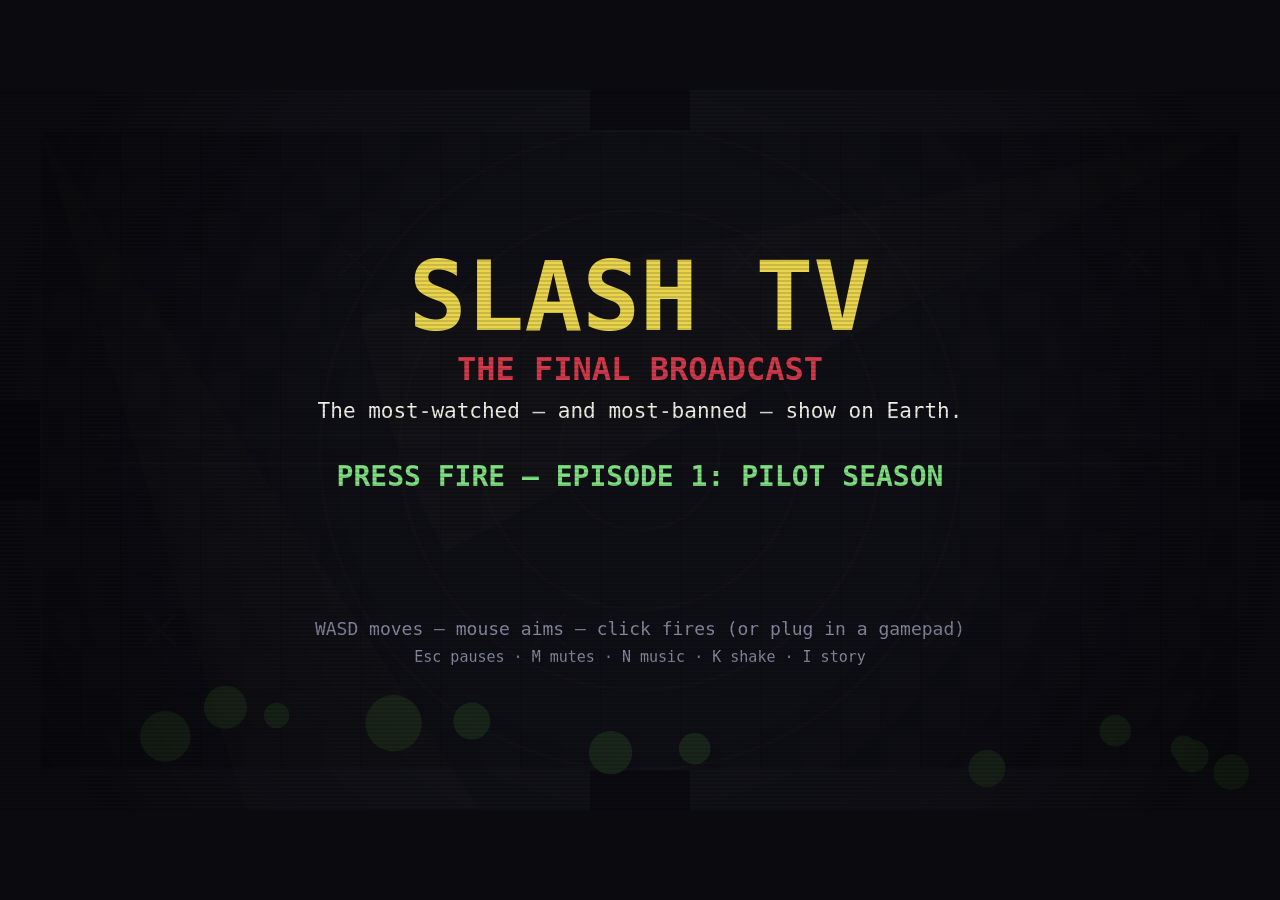
==== index.html @ cd63058e "feat: SLASH TV rename, story intro, staggering hordes, room set dressing, Firefox sticks (v0.4) - Re" ====
<!DOCTYPE html>
<html lang="en">
<head>
<meta charset="utf-8">
<meta name="viewport" content="width=device-width, initial-scale=1, maximum-scale=1, user-scalable=no">
<title>SLASH TV: The Final Broadcast</title>
<link rel="icon" type="image/png" href="icon.png">
<link rel="apple-touch-icon" href="icon.png">
<meta property="og:title" content="SLASH TV: The Final Broadcast">
<meta property="og:description" content="The most-watched — and most-banned — show on Earth. A Smash TV-style twin-stick shooter. Free in your browser — gamepad, keyboard, or touch.">
<meta property="og:image" content="https://adhogger.github.io/dead-set/preview.png">
<meta property="og:url" content="https://adhogger.github.io/dead-set/">
<meta property="og:type" content="website">
<meta name="twitter:card" content="summary_large_image">
<meta name="description" content="A Smash TV-style zombie game-show twin-stick shooter. Free in your browser.">
<link rel="stylesheet" href="style.css">
</head>
<body>
<canvas id="game" width="1280" height="720"></canvas>
<script src="js/util.js"></script>
<script src="js/input.js"></script>
<script src="js/audio.js"></script>
<script src="js/effects.js"></script>
<script src="js/bullets.js"></script>
<script src="js/enemies.js"></script>
<script src="js/player.js"></script>
<script src="js/rooms.js"></script>
<script src="js/combat.js"></script>
<script src="js/boss.js"></script>
<script src="js/powerups.js"></script>
<script src="js/main.js"></script>
</body>
</html>
---- style.css ----
* { margin: 0; padding: 0; }
html, body { height: 100%; background: #0a0a0f; overflow: hidden; overscroll-behavior: none; }
body { display: flex; align-items: center; justify-content: center; }
canvas { background: #14141c; image-rendering: auto; touch-action: none;
         -webkit-user-select: none; user-select: none; }
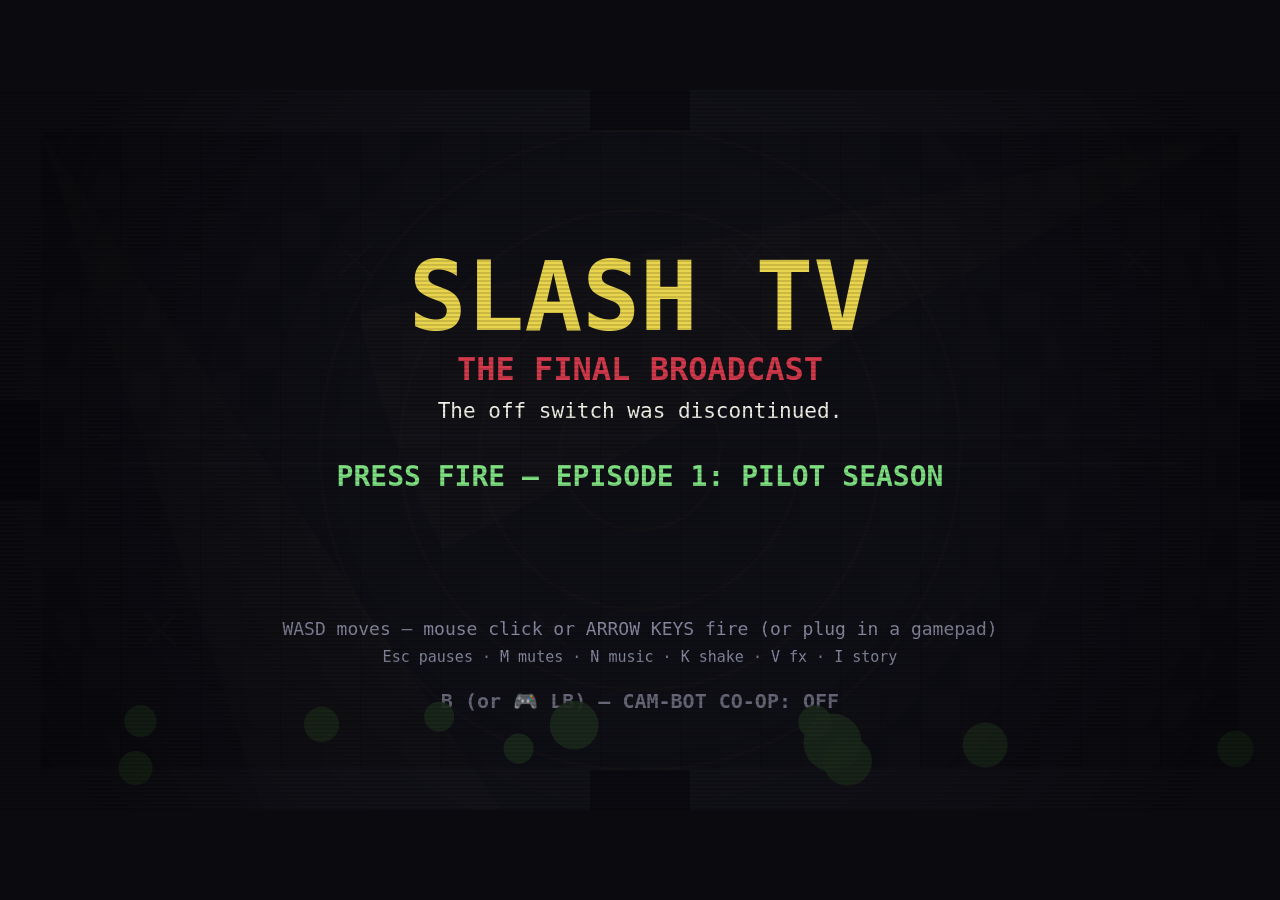
==== commit b2799386: "Phase 0 reconciled: entity ids (newId), fixed 60Hz tick, seeded rng (concurrent edit adopted)" ====
--- a/index.html
+++ b/index.html
@@ -21,9 +21,11 @@
 <script src="js/input.js"></script>
 <script src="js/audio.js"></script>
 <script src="js/effects.js"></script>
+<script src="js/broadcast.js"></script>
 <script src="js/bullets.js"></script>
 <script src="js/enemies.js"></script>
 <script src="js/player.js"></script>
+<script src="js/bot.js"></script>
 <script src="js/rooms.js"></script>
 <script src="js/combat.js"></script>
 <script src="js/boss.js"></script>
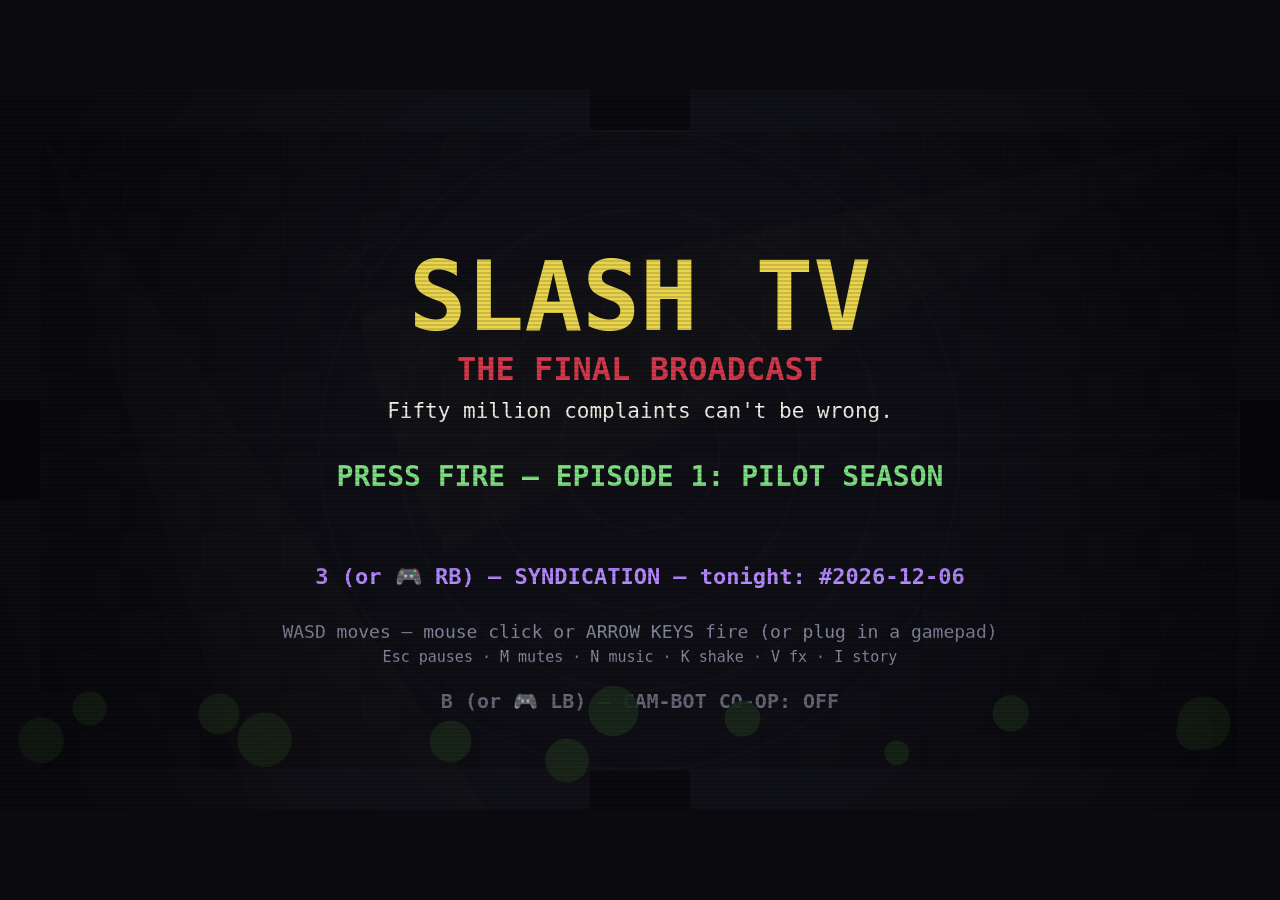
==== commit bfc6e2fb: "Phase 4: Syndication — seeded monotone-lattice episodes, gift rooms, daily/URL seeds, dynamic map" ====
--- a/index.html
+++ b/index.html
@@ -27,6 +27,7 @@
 <script src="js/player.js"></script>
 <script src="js/bot.js"></script>
 <script src="js/rooms.js"></script>
+<script src="js/procgen.js"></script>
 <script src="js/combat.js"></script>
 <script src="js/boss.js"></script>
 <script src="js/powerups.js"></script>
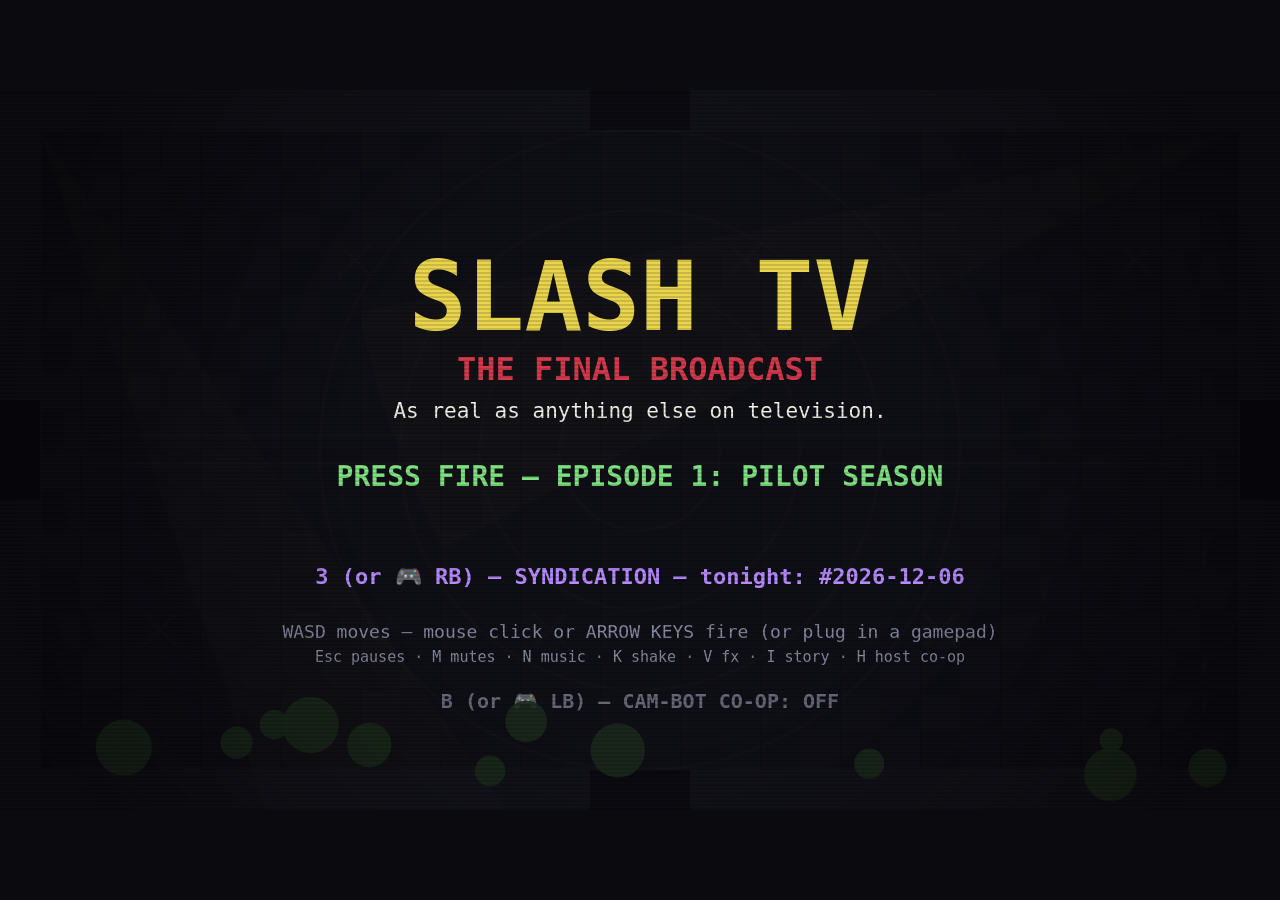
==== commit d5ccc962: "Merge claude-chat: co-op (CAM-BOT + online), Syndication episodes, broadcast FX Two-session collabor" ====
--- a/index.html
+++ b/index.html
@@ -32,5 +32,6 @@
 <script src="js/boss.js"></script>
 <script src="js/powerups.js"></script>
 <script src="js/main.js"></script>
+<script src="js/net.js"></script>
 </body>
 </html>
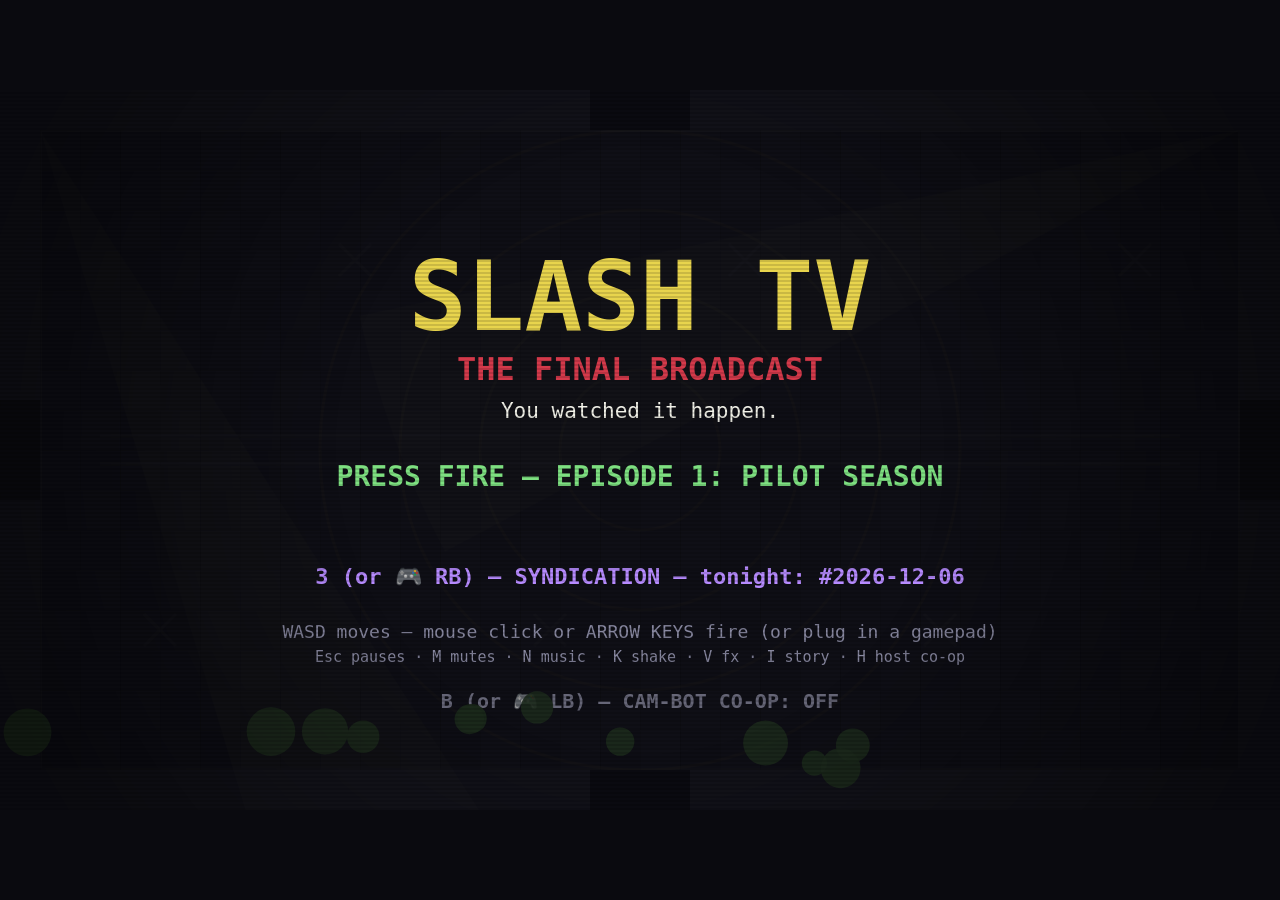
==== commit 16af8116: "feat: public co-op relay live — Cloudflare Worker deployed, set as default server/worker.js deployed" ====
--- a/index.html
+++ b/index.html
@@ -31,6 +31,7 @@
 <script src="js/combat.js"></script>
 <script src="js/boss.js"></script>
 <script src="js/powerups.js"></script>
+<script>window.SLASHTV_RELAY = 'wss://slash-tv-relay.ben-d00.workers.dev';</script>
 <script src="js/main.js"></script>
 <script src="js/net.js"></script>
 </body>
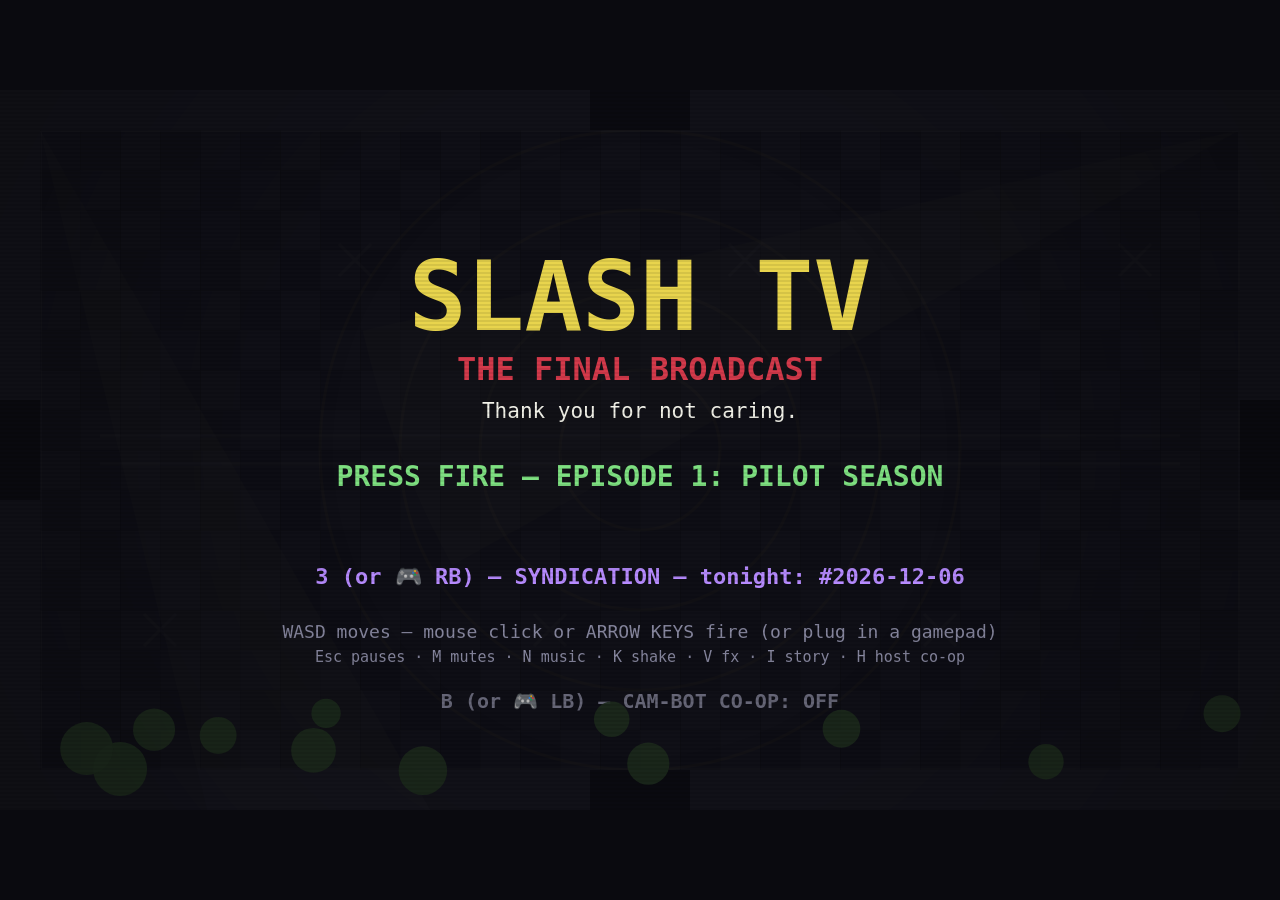
==== commit 38854faa: "feat: global daily leaderboard — every Syndication seed is a worldwide board Server: /lb routes on t" ====
--- a/index.html
+++ b/index.html
@@ -32,6 +32,7 @@
 <script src="js/boss.js"></script>
 <script src="js/powerups.js"></script>
 <script>window.SLASHTV_RELAY = 'wss://slash-tv-relay.ben-d00.workers.dev';</script>
+<script src="js/leaderboard.js"></script>
 <script src="js/main.js"></script>
 <script src="js/net.js"></script>
 </body>
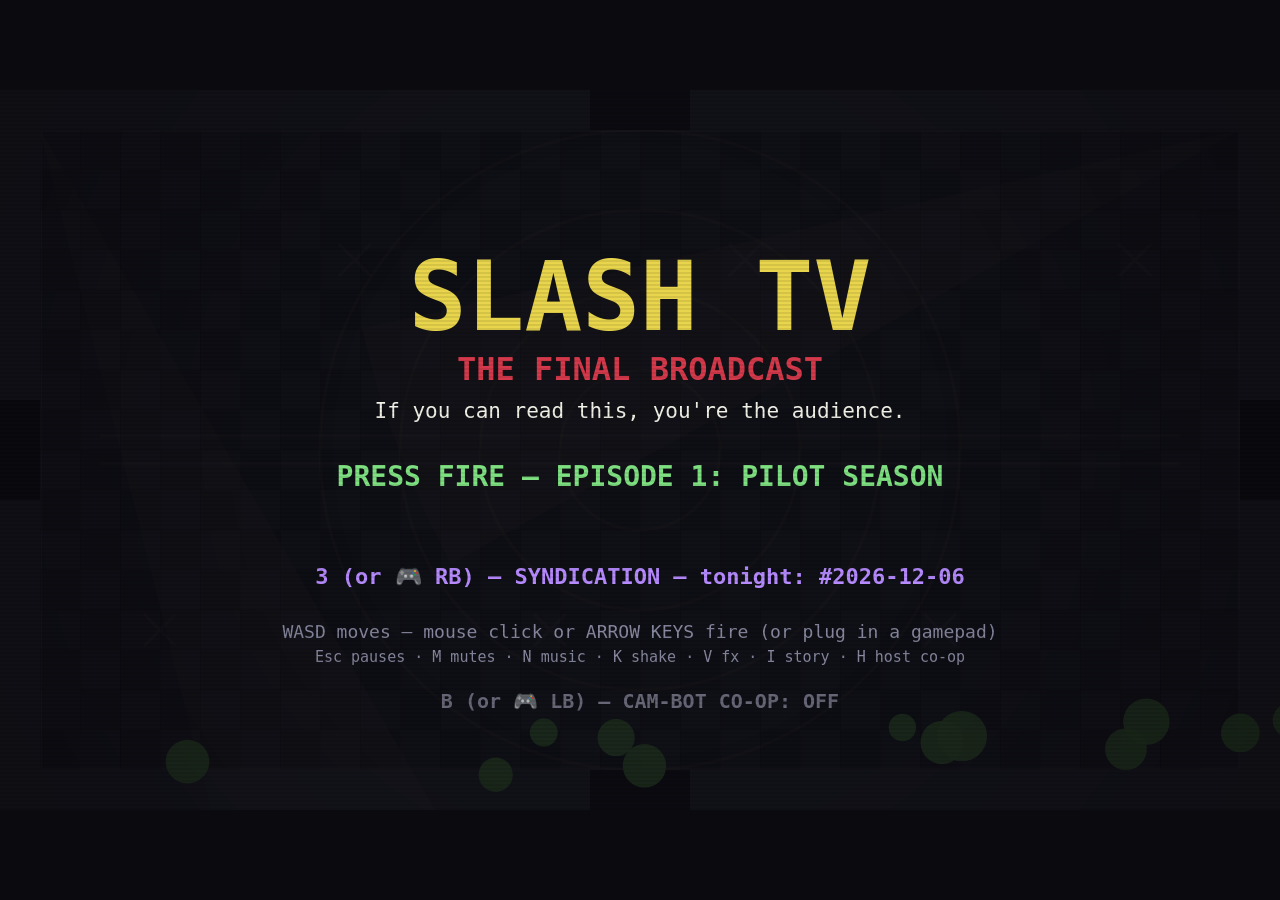
==== commit 9efc0fad: "feat: Season 3 — Episode 3: LIVE FINALE (unlocked by beating Episode 2) The show ran out of monsters" ====
--- a/index.html
+++ b/index.html
@@ -8,8 +8,8 @@
 <link rel="apple-touch-icon" href="icon.png">
 <meta property="og:title" content="SLASH TV: The Final Broadcast">
 <meta property="og:description" content="The most-watched — and most-banned — show on Earth. A Smash TV-style twin-stick shooter. Free in your browser — gamepad, keyboard, or touch.">
-<meta property="og:image" content="https://adhogger.github.io/dead-set/preview.png">
-<meta property="og:url" content="https://adhogger.github.io/dead-set/">
+<meta property="og:image" content="https://adhogger.github.io/slash-tv/preview.png">
+<meta property="og:url" content="https://adhogger.github.io/slash-tv/">
 <meta property="og:type" content="website">
 <meta name="twitter:card" content="summary_large_image">
 <meta name="description" content="A Smash TV-style zombie game-show twin-stick shooter. Free in your browser.">
@@ -28,6 +28,7 @@
 <script src="js/bot.js"></script>
 <script src="js/rooms.js"></script>
 <script src="js/procgen.js"></script>
+<script src="js/hazards.js"></script>
 <script src="js/combat.js"></script>
 <script src="js/boss.js"></script>
 <script src="js/powerups.js"></script>
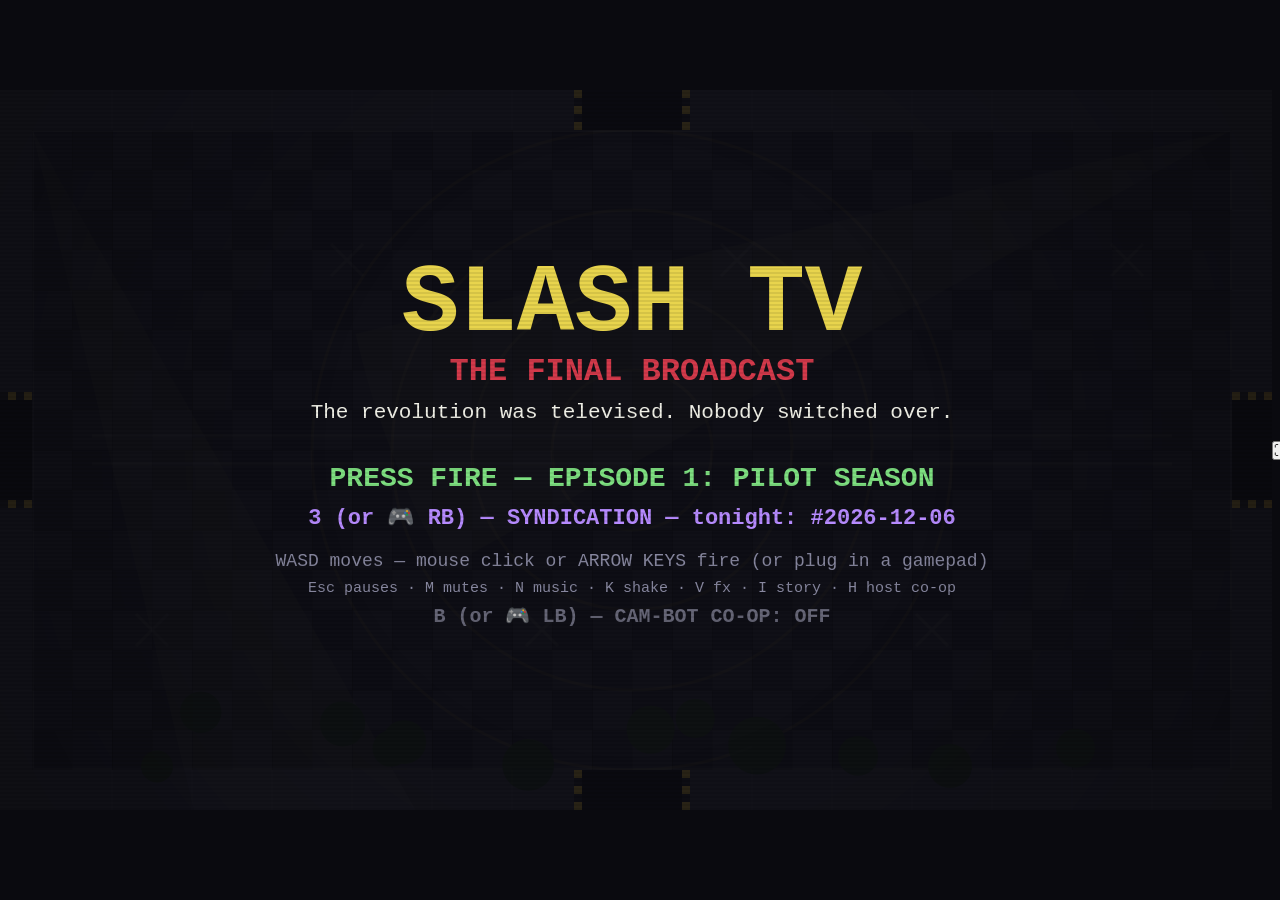
==== commit 868d9bff: "Make the game an installable PWA (fullscreen mobile play, offline-capable) manifest.json declares fu" ====
--- a/index.html
+++ b/index.html
@@ -6,6 +6,12 @@
 <title>SLASH TV: The Final Broadcast</title>
 <link rel="icon" type="image/png" href="icon.png">
 <link rel="apple-touch-icon" href="icon.png">
+<link rel="manifest" href="manifest.json">
+<meta name="theme-color" content="#0a0a0f">
+<meta name="mobile-web-app-capable" content="yes">
+<meta name="apple-mobile-web-app-capable" content="yes">
+<meta name="apple-mobile-web-app-status-bar-style" content="black-translucent">
+<meta name="apple-mobile-web-app-title" content="SLASH TV">
 <meta property="og:title" content="SLASH TV: The Final Broadcast">
 <meta property="og:description" content="The most-watched — and most-banned — show on Earth. A Smash TV-style twin-stick shooter. Free in your browser — gamepad, keyboard, or touch.">
 <meta property="og:image" content="https://adhogger.github.io/slash-tv/preview.png">
@@ -17,6 +23,7 @@
 </head>
 <body>
 <canvas id="game" width="1280" height="720"></canvas>
+<button id="fsBtn" aria-label="Fullscreen">⛶</button>
 <script src="js/util.js"></script>
 <script src="js/input.js"></script>
 <script src="js/audio.js"></script>
@@ -33,8 +40,22 @@
 <script src="js/boss.js"></script>
 <script src="js/powerups.js"></script>
 <script>window.SLASHTV_RELAY = 'wss://slash-tv-relay.ben-d00.workers.dev';</script>
+<!-- Optional support link (Ko-fi / Buy Me a Coffee / Patreon / PayPal.me — your
+     choice, set up once at that provider). Leave unset and the game shows
+     nothing; nobody sees a broken or placeholder link. See README "Monetising". -->
+<!-- <script>window.SLASHTV_DONATE_URL = 'https://ko-fi.com/yourname';</script> -->
+<!-- Optional feedback link (a Google Form, itch.io comments, anything).
+     Leave unset and no prompt appears. Shown on the game-over/win screens,
+     press F to open it. -->
+<!-- <script>window.SLASHTV_FEEDBACK_URL = 'https://forms.gle/yourform';</script> -->
 <script src="js/leaderboard.js"></script>
 <script src="js/main.js"></script>
 <script src="js/net.js"></script>
+<script>
+// PWA: installable + offline-capable. file:// and unsupported browsers skip quietly.
+if ('serviceWorker' in navigator && location.protocol !== 'file:') {
+  navigator.serviceWorker.register('sw.js').catch(function () {});
+}
+</script>
 </body>
 </html>
